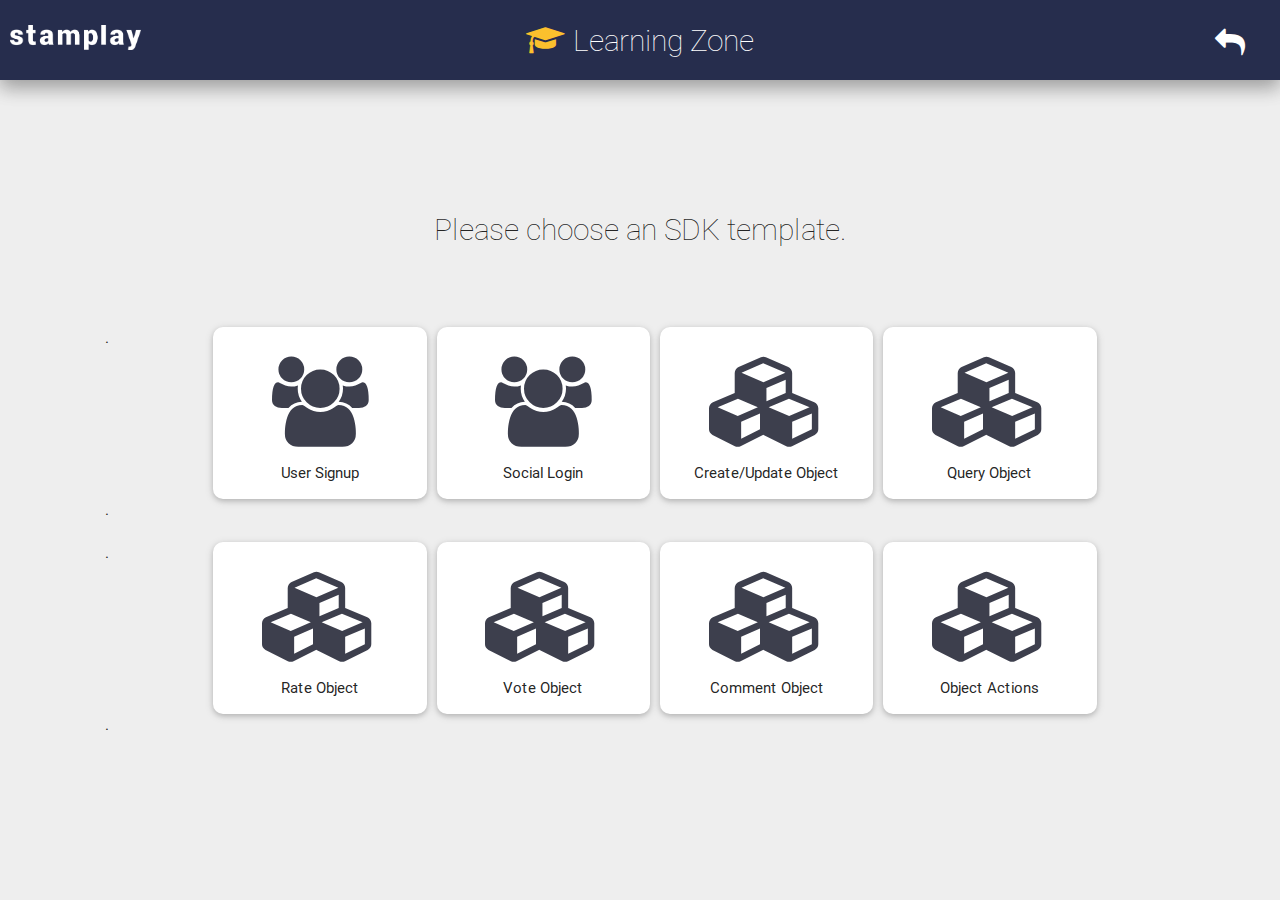
==== catelog.html @ 6105a3b7 "basic outline for catelog page complete" ====
<!DOCTYPE html>
<html>
<head>
  <title>Stamplay | LZ</title>
  <link rel="stylesheet" type="text/css" href="public/css/materialize.css">
  <link rel="stylesheet" type="text/css" href="public/css/main.css">
  <link rel="stylesheet" type="text/css" href="public/css/animate.css">
  <link rel="stylesheet" href="https://maxcdn.bootstrapcdn.com/font-awesome/4.4.0/css/font-awesome.min.css">
</head>
<body class="container-fluid">
<!--NAVBAR-->
  <nav>
    <div id="navbar" class="nav-wrapper z-depth-2">
      <a href="https://apiapp.stamplayapp.com/#/">
        <img id="wordLogo" src="public/images/logo_White.png"/>
      </a>
      <a id="lzHeader" class="brand-logo center hide-on-med-and-down">
        <i id="gradCap" class="fa fa-graduation-cap"> 
          <span id="lz">Learning Zone</span>
        </i>
      </a>
      <ul id="resourceMenu" class="right">
        <li>
          <a href="objects.html">
            <i id="backArrow" class="fa fa-reply"></i>
          </a>
        </li>
      </ul>
    </div>
  </nav>

<!--TEMPLATES-->
<div id="categoryRow" class="row center animated fadeIn">
    <br>
    <br>
    <br>
    <br>
    <br>
    <p id="questionHeader" class="center">Please choose an SDK template.</p>
    <br>
    <br>
    <div class="col s2">.</div>
    <div class="col s2 categorySelector z-depth-1 hoverable">
      <div class="categoryBtn">
        <a href="https://github.com/isaacg11/starterTemplate-User-signUp/zipball/master">
          <i class="fa fa-users large categoryIcons"></i>
        </a>
        <p>User Signup</p>
      </div>
    </div>
    <div class="col s2 categorySelector z-depth-1 hoverable">
      <div class="categoryBtn">
        <a href="https://github.com/isaacg11/starterTemplate-Social-Login/zipball/master">
          <i class="fa fa-users large categoryIcons"></i>
        </a>
        <p>Social Login</p>
      </div>
    </div>
    <div ng-click="goToEcommerce()" class="col s2 categorySelector z-depth-1 hoverable">
      <div class="categoryBtn">
        <a href="https://github.com/isaacg11/starterTemplate-Create-Update-Object/zipball/master">
          <i class="fa fa-cubes large categoryIcons"></i>
        </a>
        <p>Create/Update Object</p></div>
    </div>
    <div class="col s2 categorySelector z-depth-1 hoverable">
      <div class="categoryBtn">
        <a href="https://github.com/isaacg11/starterTemplate-Query-Object/zipball/master">
          <i class="fa fa-cubes large categoryIcons"></i>
        </a>
        <p>Query Object</p>
      </div>
    </div>
    <div class="col s2">.</div>
  </div>
  <div id="categoryRow" class="row center animated fadeIn">
    <div class="col s2">.</div>
    <div class="col s2 categorySelector z-depth-1 hoverable">
      <div class="categoryBtn">
        <a href="https://github.com/isaacg11/starterTemplate-Rate-Object/zipball/master">
          <i class="fa fa-cubes large categoryIcons"></i>
        </a>
        <p>Rate Object</p>
      </div>
    </div>
    <div class="col s2 categorySelector z-depth-1 hoverable">
      <div class="categoryBtn">
        <a href="https://github.com/isaacg11/starterTemplate-Vote-Object/zipball/master">
          <i class="fa fa-cubes large categoryIcons"></i>
        </a>
        <p>Vote Object</p>
      </div>
    </div>
    <div class="col s2 categorySelector z-depth-1 hoverable">
      <div class="categoryBtn">
        <a href="https://github.com/isaacg11/starterTemplate-Object-Comments/zipball/master">
          <i class="fa fa-cubes large categoryIcons"></i>
        </a>
        <p>Comment Object</p></div>
    </div>
    <div class="col s2 categorySelector z-depth-1 hoverable">
      <div class="categoryBtn">
        <a href="https://github.com/isaacg11/starterTemplate-Object-Actions/zipball/master">
          <i class="fa fa-cubes large categoryIcons"></i>
        </a>
        <p>Object Actions</p>
      </div>
    </div>
    <div class="col s2">.</div>
  </div>




 

<!--SDK-->
<script src="//drrjhlchpvi7e.cloudfront.net/libs/stamplay-js-sdk/1.3.0/stamplay.min.js"></script>
<script src="./bower_components/jquery/dist/jquery.js"></script>
<script src="./public/js/materialize.min.js"></script>
<script src="public/app.js"></script>
</body>
</html>
---- public/css/main.css ----
/*------------------------------------------------------------------------*/
/*SIGN UP CSS*/
/*------------------------------------------------------------------------*/
body, html {
	font-family: "Roboto";
	min-height: 100vh;
	min-width: 100vw;
	position: cover;
	background-color: #EEEEEE;
}
#navbar{
	background-color: #262D4D;
	height: 80px;
}
#logo{
  	padding: 10px;
    height: 70px;
	margin-top: 5px;
}
#wordLogo{
	padding: 10px;
    height: 45px;
	margin-top: 15px;
}
#lzHeader{
	margin-top: 8px;
	font-family: "Roboto";
	font-weight: lighter;
}
#gradCap{
	color: #FBC02D;
}
#lz{
	color: #FFFFFF;
	font-weight: lighter;
	font-family: "Roboto";	
}
#resourceMenu{
	margin-top: 10px;
	font-weight: lighter;
	font-family: "Roboto";
}
#catelogNav{
	padding-right: 50px;
	cursor: pointer;
}
#catelogNav:hover{
	padding-right: 50px;
	cursor: pointer;
	color: #FBC02D;
	background-color: #262D4D !important;
}
#navSelectUsers:hover{
	background-color: #262D4D !important;
	color: #FBC02D;
}
#objAPI{
	font-size: 20px;
}
#objSDK{
	font-size: 20px;
}
#userSDK{
	font-size: 20px;
}
.dropdownitem{
	background-color: #FBC02D;
}
#dropdownText1{
	color: #000000;
}
#dropdownText1:hover{
	color: #000000;
}
#dropdownText2{
	color: #000000;
}
#dropdownText3{
	color: #000000;
}
#objectNav{
	margin-right: 30px;
}
.divider{
	background-color: #000000;
}
#tabRow{
	margin-top: 0px;
}
.tabs{
	margin-top: 7px;
	min-width: 100vw;
}   
.tabs .tab a{
	color: #272D4E;
}
.tabs .tab a:hover{
	color: #272D4E;
    background-color: #FFFFE5;
    font-weight: bold;
}
.tab-row {
	padding:0 !important;
}
.indicator {
	background-color: #FBC02D !important;
}
.rsrcbtn{
	background-color: #FBC02D;
	color: #000;
	margin-top: 10px;
	margin-right: 10px;
}
.rsrcbtn:hover{
	background-color: #FBC02D;
	color: #000;
}
.moduleBackgroundUserEP{
	min-height: 100vh;
	background-color: #E4E4E4;
	background-size: cover;
	background-position: center center;
	border-radius: 6px;
	margin-top: 20px;
	margin-left: 20px;
	margin-right: 20px;
	padding-top: 10px; 
}
.moduleBackgroundUserFB{
	min-height: 100vh;
	background-color: #E4E4E4;
	background-size: cover;
	background-position: center center;
	border-radius: 6px;
	margin-top: 20px;
	margin-left: 20px;
	margin-right: 20px;
	padding-top: 10px; 
}
.chip{
	background-color: #d9d9d9;
}
.itemBorder{
	border-radius: 4px;
	border:4px solid;
	border-color: #EEEEEE;
	border-style:double;
}
.inputBoxLocal{
	background-color: #FFFFFF;
}
#btn{
	background-color: #7A7F99;
	font-family: "Roboto"; 
	width: 100%;
}
.inputBoxFB{
	cursor: pointer;
	background-color: #FFFFFF;
	padding-top: 20px;
	padding-bottom: 20px;
	padding-right: 20px;
	padding-left: 20px;
	margin-top: 5px;
}
#facebook{
	padding: 0px;
}
#viewHeaderEP{
	background-color:rgba(255, 255, 255, .75);
}
#viewHeaderFB{
	background-color:rgba(255, 255, 255, .75);
}
.outputHeader{
	color: #1E243E;
}
#userOutput{
	margin-top: 15px;
	margin-bottom: 5px;
}
#userOutputFB{
	margin-top: 15px;
	margin-bottom: 0px;
}
#userEPLeft{
	width: 30%;
	margin-left: 25px;
	padding-right: 5px
}
#userEPRight{
	width: 66%;
	padding-left: 0px;
}
#userFBLeft{
	width: 30%;
	margin-left: 25px;
	padding-right: 5px
}
#userFBRight{
	width: 66%;
	padding-left: 0px;
}
#createLeft{
	width: 30%;
	margin-left: 25px;
	padding-right: 5px;
}
#createRight{
	width: 66%;
	padding-left: 0px;
}
#updateLeft{
	width: 30%;
	margin-left: 25px;
	padding-right: 5px;

}
#updateRight{
	width: 66%;
	padding-left: 0px;
}
#queryLeft{
	width: 30%;
	margin-left: 25px;
	padding-right: 5px;
}
#queryRight{
	width: 66%;
	padding-left: 0px;
}
#rateLeft{
	width: 30%;
	margin-left: 25px;
	padding-right: 5px;
}
#rateRight{
	width: 66%;
	padding-left: 0px;
}
.data{
	color: #B0B2B5;
}
.fbprop{
	color: #415095;
}
#userOutputName{
	color: #415095;
}
#userOutputDate{
	color: #415095;
}
#userOutputEmail{
	color: #415095;
}
#userOutputID{
	color: #415095;
}
  /* label color */
.input-field label {
     color: #FBC02D;
}
   /* label focus color */
.input-field input[type=text]:focus + label {
     color: #FBC02D;
}
   /* label underline focus color */
.input-field input[type=text]:focus {
     border-bottom: 1px solid #FBC02D;
     box-shadow: 0 1px 0 0 #FBC02D;
}
   /* valid color */
.input-field input[type=text].valid {
     border-bottom: 1px solid #FBC02D;
     box-shadow: 0 1px 0 0 #FBC02D;
}
.tabs{
	margin-top: 17px;
	min-width: 100vw;
}   
.tabs .tab a{
	color: #272D4E;
	border-right: 1px solid #EEEEEE;
}
.tabs .tab a:hover{
	color: #272D4E;
}
.tab-row {
	padding:0 !important;
}
.indicator {
	background-color: #FBC02D !important;
}
#fbPhoto{
	border-radius: 50%;
	height: 100px;
	width: 100px;
	border:1px solid;
	border-color: #EEEEEE;
}
#switchViews{
	cursor: pointer;
}
.hidden{
	display: none;
}
#logoutBtnHidden{
	padding-bottom: 30px;
}
.codeContent{
	margin-top: 15px;
	overflow: auto;
	height: 100px;
	background-color: #FFFFFF;
	margin-bottom: 5px;
	padding-left: 10px;
	padding-right: 10px;
	padding-top: 5px;
	border-radius: 4px;
	border:7px solid;
	border-color: #EEEEEE;
	border-style:double;
}
#sourceCodeEP{
	overflow: auto;
	background-color: #FFFFE5;
	border-radius: 4px;
	margin-bottom: 5px;
	padding-left: 10px;
	padding-right: 10px;
	border-radius: 4px;
	border:7px solid;
	border-color: #EEEEEE;
	border-style:double;
	height: 44vh;
}
#sourceCodeFB{
	overflow: auto;
	background-color: #FFFFE5;
	border-radius: 4px;
	margin-bottom: 5px;
	padding-left: 10px;
	padding-right: 10px;
	border-radius: 4px;
	border:7px solid;
	border-color: #EEEEEE;
	border-style:double;
	height: 27vh;
}
#console{
	background-color: #FFFFFF;
	padding-left: 10px;
	padding-right: 5px;
	height: 205px;
	overflow: auto;
	border-radius: 4px;
	border:7px solid;
	border-color: #EEEEEE;
	border-style:double;
}
.github{
	color: #3D3F4D;
	cursor: pointer;
}
.github:hover{
	color: #FBC02D;
	cursor: pointer;
}
.youtube{
	color: #3D3F4D;
	cursor: pointer;
}
.youtube:hover{
	color: #FBC02D;
	cursor: pointer;
}
.blinking-cursor {
  font-weight: 100;
  font-size: 15px;
  color: #2E3D48;
  -webkit-animation: 1s blink step-end infinite;
  -moz-animation: 1s blink step-end infinite;
  -ms-animation: 1s blink step-end infinite;
  -o-animation: 1s blink step-end infinite;
  animation: 1s blink step-end infinite;
}

@keyframes "blink" {
  from, to {
    color: transparent;
  }
  50% {
    color: black;
  }
}

@-moz-keyframes blink {
  from, to {
    color: transparent;
  }
  50% {
    color: black;
  }
}

@-webkit-keyframes "blink" {
  from, to {
    color: transparent;
  }
  50% {
    color: black;
  }
}

@-ms-keyframes "blink" {
  from, to {
    color: transparent;
  }
  50% {
    color: black;
  }
}

@-o-keyframes "blink" {
  from, to {
    color: transparent;
  }
  50% {
    color: black;
  }
}

/*----------------------------------------------------------------------------*/
/*OBJECTS CSS*/
/*---------------------------------------------------------------------------*/
.moduleBackgroundObj{
	min-height: 100vh;
	background-color: #E4E4E4;
	background-size: cover;
	background-position: center center;
	border-radius: 6px;
	margin-top: 20px;
	margin-left: 20px;
	margin-right: 20px;
	padding-top: 10px; 
}
.chip{
	background-color: #d9d9d9;
}
.createSection{
	background-color: #FFFFFF;
}
#btn{
	background-color: #7A7F99;
	width: 100%;
}
.itemBorder{
	border-radius: 4px;
	border:4px solid;
	border-color: #EEEEEE;
	border-style:double;
}
#viewHeaderCreate{
	background-color:rgba(255, 255, 255, .75);
}
#viewHeaderUpdate{
	background-color:rgba(255, 255, 255, .75);
}
#viewHeaderQuery{
	background-color:rgba(255, 255, 255, .75);
}
#viewHeaderRate{
	background-color:rgba(255, 255, 255, .75);
}
#options{
	border-radius: 4px;
	border:4px solid;
	border-color: #EEEEEE;
	border-style:double;
}
.objectOutput{
	margin-top: 15px;
	margin-bottom: 5px;
}
#input{
	padding-left: 25px;
	padding-right: 25px;
}
.picker__date-display {
	background-color: #414b82;
}
.picker__weekday-display{
	background-color: #414b82;
}
.picker__day.picker__day--today {
	background-color: #414b82;
	color: #FFFFFF;
}
.picker__close, .picker__today {
	color: #000000;
}

.header{
	color: #0A0A0A;
}
.data{
	color: #B0B2B5;
}
.category{
	color: #B0B2B5;
}
.outputData{
	color: #414B82
}
.input-field label {
     color: #000;
}
.input-field input[type=text]:focus + label {
     color: #000;
}
.input-field input[type=text]:focus {
     border-bottom: 1px solid #FFD700;
     box-shadow: 0 1px 0 0 #FFD700;
}
#sourceCodeCreate{
	overflow: auto;
	background-color: #FFFFE5;
	margin-bottom: 5px;
	border-radius: 4px;
	border:7px solid;
	border-color: #EEEEEE;
	border-style:double;
	height: 79vh;
}
#sourceCodeUpdate{
	overflow: auto;
	background-color: #FFFFE5;
	border-radius: 4px;
	border:7px solid;
	border-color: #EEEEEE;
	border-style:double;
	height: 25vh;
}
#sourceCodeQuery{
	overflow: auto;
	background-color: #FFFFE5;
	border-radius: 4px;
	border:7px solid;
	border-color: #EEEEEE;
	border-style:double;
	height: 58vh;
	margin-bottom: 5px;
}
#sourceCodeRate{
	overflow: auto;
	background-color: #FFFFE5;
	border-radius: 4px;
	border:7px solid;
	border-color: #EEEEEE;
	border-style:double;
	height: 87vh;
	margin-bottom: 5px;
}
.outputData{
	color: #414B82
}
#bookImage{
	height: 100px;
	width: 100px;
}
#updateImage{
	height: 100px;
	width: 100px;
}
#restaurantImage{
	height: 150px;
	width: 250px;
}
#rateRestaurant{
	height: 150px;
	width: 250px;
}
.dropdown-content li > a, .dropdown-content li > span {
    font-size: 1.2rem;
    color: #414b82;
    display: block;
    padding: 1rem 1rem;
}
.queryheader{
	color: #414B82;
}

#queryResults{
	margin-top: 15px;
	margin-bottom: 5px;
}
.ptag{
	padding-top: 10px;
} 
#dropdown{
	width: 40%;
	background-color: #FFFFFF;
}
#voteSection{
	background-color: #FFFFFF;
	padding-bottom: 15px;
	padding-top: 5px;
	margin-bottom: 5px;
}
#ratingSection{
	background-color: #FFFFFF;
	padding-bottom: 15px;
	margin-bottom: 5px;
}
.thumbs{
	background-color: #7A7F99;
	width: 80%;
}
.thumbs:hover{
	background-color: #7A7F99;
	width: 80%;
}
[type="checkbox"]:checked + label:before {
	border-right: 2px solid #FBC02D; 
    border-bottom: 2px solid #FBC02D;
}
#footer{
	background-color: #E4E4E4;
	display: flex;
    min-height: 7vh;
    flex-direction: column;
}
/*----------------------------------------------------------------------------*/
/*CATELOG CSS*/
/*---------------------------------------------------------------------------*/

#backArrow{
	padding-right: 20px;
}
#backArrow:hover{
	padding-right: 20px;
	cursor: pointer;
	color: #FBC02D;
	background-color: #262D4D !important;
}
.categorySelector{
	margin-right: 10px;
	margin-left: 10px;
	border-radius: 10px;
	background-color: #fff;
}
#questionHeader{
	font-size: 30px;
	font-weight: lighter;
}
.categoryIcons{
	color: #3D3F4D;
}
.categoryBtn{
	padding-top: 30px;
	cursor: pointer;
}
.shrink{
	height: 0px;
}
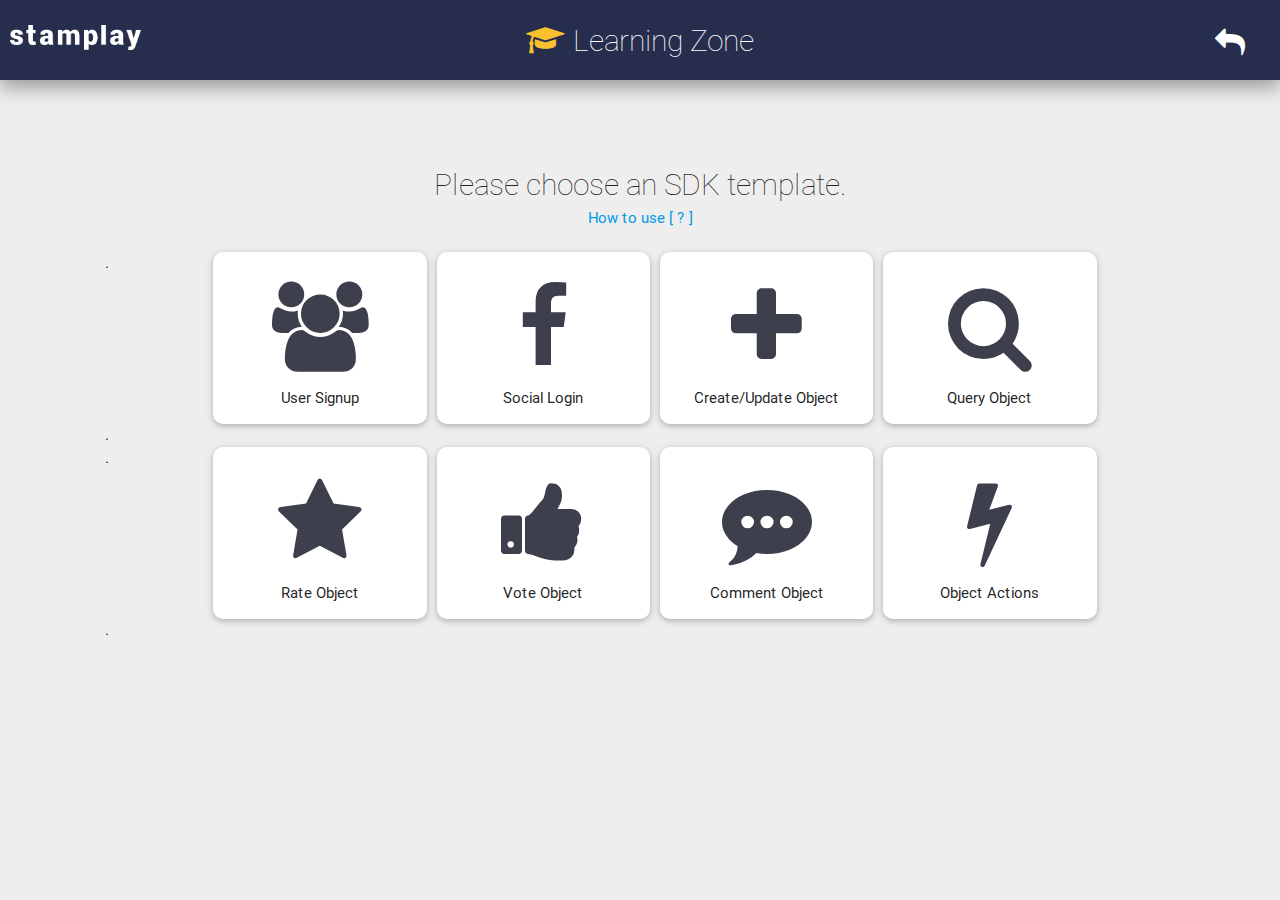
==== commit 8e908178: "catelog section complete" ====
--- a/catelog.html
+++ b/catelog.html
@@ -30,19 +30,18 @@
   </nav>
 
 <!--TEMPLATES-->
-<div id="categoryRow" class="row center animated fadeIn">
-    <br>
-    <br>
+<div class="row center animated fadeIn categoryRow">
     <br>
     <br>
     <br>
     <p id="questionHeader" class="center">Please choose an SDK template.</p>
+    <a class="modal-trigger" href="#modal1">How to use [ ? ]</a>
     <br>
     <br>
     <div class="col s2">.</div>
     <div class="col s2 categorySelector z-depth-1 hoverable">
       <div class="categoryBtn">
-        <a href="https://github.com/isaacg11/starterTemplate-User-signUp/zipball/master">
+        <a href="https://github.com/isaacg11/starterTemplate-User-signUp/zipball/master" onclick="zipDownloadUser()" id="userSignUp">
           <i class="fa fa-users large categoryIcons"></i>
         </a>
         <p>User Signup</p>
@@ -50,65 +49,92 @@
     </div>
     <div class="col s2 categorySelector z-depth-1 hoverable">
       <div class="categoryBtn">
-        <a href="https://github.com/isaacg11/starterTemplate-Social-Login/zipball/master">
-          <i class="fa fa-users large categoryIcons"></i>
+        <a href="https://github.com/isaacg11/starterTemplate-Social-Login/zipball/master" onclick="zipDownloadSocial()" id="socialLogin">
+          <i class="fa fa-facebook large categoryIcons"></i>
         </a>
         <p>Social Login</p>
       </div>
     </div>
-    <div ng-click="goToEcommerce()" class="col s2 categorySelector z-depth-1 hoverable">
+    <div class="col s2 categorySelector z-depth-1 hoverable">
       <div class="categoryBtn">
-        <a href="https://github.com/isaacg11/starterTemplate-Create-Update-Object/zipball/master">
-          <i class="fa fa-cubes large categoryIcons"></i>
+        <a href="https://github.com/isaacg11/starterTemplate-Create-Update-Object/zipball/master" onclick="zipDownloadCreateUpdate()" id="createUpdate">
+          <i class="fa fa-plus large categoryIcons"></i>
         </a>
         <p>Create/Update Object</p></div>
     </div>
     <div class="col s2 categorySelector z-depth-1 hoverable">
       <div class="categoryBtn">
-        <a href="https://github.com/isaacg11/starterTemplate-Query-Object/zipball/master">
-          <i class="fa fa-cubes large categoryIcons"></i>
+        <a href="https://github.com/isaacg11/starterTemplate-Query-Object/zipball/master" onclick="zipDownloadQuery()" id="queryObject">
+          <i class="fa fa-search large categoryIcons"></i>
         </a>
         <p>Query Object</p>
       </div>
     </div>
     <div class="col s2">.</div>
   </div>
-  <div id="categoryRow" class="row center animated fadeIn">
+  <div class="row center animated fadeIn">
     <div class="col s2">.</div>
     <div class="col s2 categorySelector z-depth-1 hoverable">
       <div class="categoryBtn">
-        <a href="https://github.com/isaacg11/starterTemplate-Rate-Object/zipball/master">
-          <i class="fa fa-cubes large categoryIcons"></i>
+        <a href="https://github.com/isaacg11/starterTemplate-Rate-Object/zipball/master" onclick="zipDownloadRate()" id="rateObject">
+          <i class="fa fa-star large categoryIcons"></i>
         </a>
         <p>Rate Object</p>
       </div>
     </div>
     <div class="col s2 categorySelector z-depth-1 hoverable">
       <div class="categoryBtn">
-        <a href="https://github.com/isaacg11/starterTemplate-Vote-Object/zipball/master">
-          <i class="fa fa-cubes large categoryIcons"></i>
+        <a href="https://github.com/isaacg11/starterTemplate-Vote-Object/zipball/master" onclick="zipDownloadVote()" id="voteObject">
+          <i class="fa fa-thumbs-up large categoryIcons"></i>
         </a>
         <p>Vote Object</p>
       </div>
     </div>
     <div class="col s2 categorySelector z-depth-1 hoverable">
       <div class="categoryBtn">
-        <a href="https://github.com/isaacg11/starterTemplate-Object-Comments/zipball/master">
-          <i class="fa fa-cubes large categoryIcons"></i>
+        <a href="https://github.com/isaacg11/starterTemplate-Object-Comments/zipball/master" onclick="zipDownloadComment()" id="objectComment">
+          <i class="fa fa-commenting large categoryIcons"></i>
         </a>
         <p>Comment Object</p></div>
     </div>
     <div class="col s2 categorySelector z-depth-1 hoverable">
       <div class="categoryBtn">
-        <a href="https://github.com/isaacg11/starterTemplate-Object-Actions/zipball/master">
-          <i class="fa fa-cubes large categoryIcons"></i>
+        <a href="https://github.com/isaacg11/starterTemplate-Object-Actions/zipball/master" onclick="zipDownloadActions()" id="objectActions">
+          <i class="fa fa-bolt large categoryIcons"></i>
         </a>
         <p>Object Actions</p>
       </div>
     </div>
     <div class="col s2">.</div>
   </div>
-
+<!--MODAL-->
+  <div id="modal1" class="modal">
+    <div class="modal-content">
+      <h4 class="center">How to use a template</h4>
+      <p>Once the zip file is installed, follow these steps:</p>
+      <p>1) <u>Initialize the front-end of your app with Stamplay</u></p>
+      <ul>
+        <li>- Go to your command line and enter <b>stamplay init</b></li>
+        <li>- When prompted, enter your <b>appID & API Key</b></li>
+      </ul>
+      <p>2) <u>Initialize the SDK library in your app</u></p>
+      <ul>
+        <li>- In your Javascript file, enter the initialization script at the top of the file <b>Stamplay.init('yourAppId');</b></li>
+      </ul>
+      <p>3) <u>Configure to your app</u></p>
+      <ul>
+        <li>- Change model parameters <b>new Stamplay.Cobject('yourObjectModel').model</b>
+        </li>
+        <li>- Change collection parameters <b>new Stamplay.Cobject('yourObjectModel').collection</b>
+        </li>
+        <li>- Change id parameters <b>fetch('yourObjectId')</b>
+        </li>
+      </ul>
+    </div>
+    <div class="modal-footer">
+      <a href="#!" class=" modal-action modal-close waves-effect waves-green btn-flat">Close</a>
+    </div>
+  </div>
 
 
 
--- a/public/css/main.css
+++ b/public/css/main.css
@@ -643,6 +643,9 @@
 	color: #FBC02D;
 	background-color: #262D4D !important;
 }
+.categoryRow{
+	margin-bottom: 0px;
+}
 .categorySelector{
 	margin-right: 10px;
 	margin-left: 10px;
@@ -652,6 +655,7 @@
 #questionHeader{
 	font-size: 30px;
 	font-weight: lighter;
+	margin-bottom: 0px;
 }
 .categoryIcons{
 	color: #3D3F4D;
@@ -660,6 +664,7 @@
 	padding-top: 30px;
 	cursor: pointer;
 }
-.shrink{
-	height: 0px;
+.modal{
+	width: 45%;
+	border-radius: 4px;
 }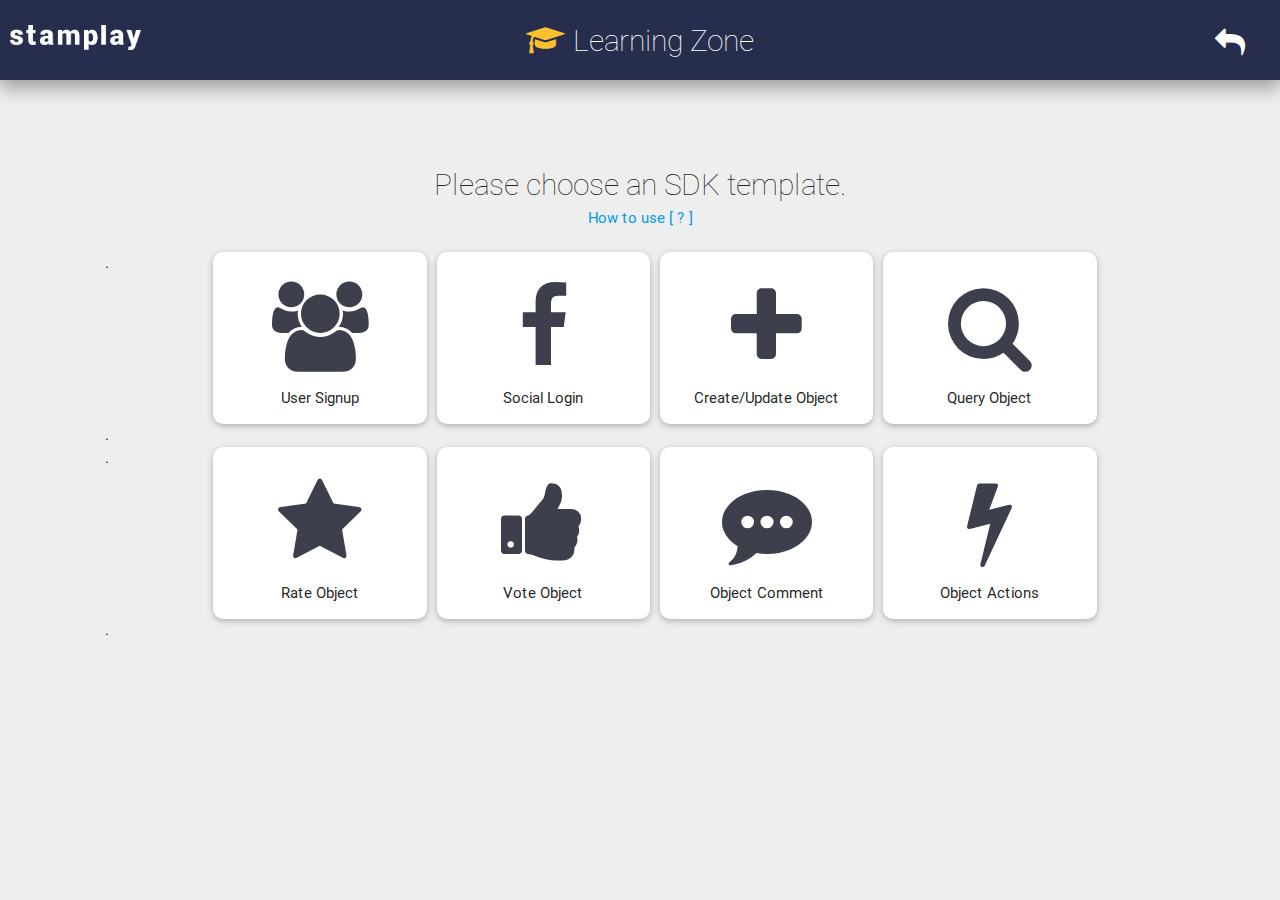
==== commit ca1a0f54: "final changes to basic prototype complete" ====
--- a/catelog.html
+++ b/catelog.html
@@ -95,7 +95,7 @@
         <a href="https://github.com/isaacg11/starterTemplate-Object-Comments/zipball/master" onclick="zipDownloadComment()" id="objectComment">
           <i class="fa fa-commenting large categoryIcons"></i>
         </a>
-        <p>Comment Object</p></div>
+        <p>Object Comment</p></div>
     </div>
     <div class="col s2 categorySelector z-depth-1 hoverable">
       <div class="categoryBtn">
@@ -111,6 +111,7 @@
   <div id="modal1" class="modal">
     <div class="modal-content">
       <h4 class="center">How to use a template</h4>
+      <br>
       <p>Once the zip file is installed, follow these steps:</p>
       <p>1) <u>Initialize the front-end of your app with Stamplay</u></p>
       <ul>
--- a/public/css/main.css
+++ b/public/css/main.css
@@ -345,7 +345,7 @@
 	border:7px solid;
 	border-color: #EEEEEE;
 	border-style:double;
-	height: 27vh;
+	height: 26vh;
 }
 #console{
 	background-color: #FFFFFF;
@@ -530,7 +530,7 @@
 	border:7px solid;
 	border-color: #EEEEEE;
 	border-style:double;
-	height: 79vh;
+	height: 81vh;
 }
 #sourceCodeUpdate{
 	overflow: auto;
@@ -539,7 +539,8 @@
 	border:7px solid;
 	border-color: #EEEEEE;
 	border-style:double;
-	height: 25vh;
+	height: 60vh;
+	margin-bottom: 5px;
 }
 #sourceCodeQuery{
 	overflow: auto;
@@ -548,7 +549,7 @@
 	border:7px solid;
 	border-color: #EEEEEE;
 	border-style:double;
-	height: 58vh;
+	height: 59vh;
 	margin-bottom: 5px;
 }
 #sourceCodeRate{
@@ -558,7 +559,7 @@
 	border:7px solid;
 	border-color: #EEEEEE;
 	border-style:double;
-	height: 87vh;
+	height: 91vh;
 	margin-bottom: 5px;
 }
 .outputData{
@@ -571,14 +572,26 @@
 #updateImage{
 	height: 100px;
 	width: 100px;
+	border-radius: 4px;
+	border:7px solid;
+	border-color: #EEEEEE;
+	border-style:double;
 }
 #restaurantImage{
 	height: 150px;
 	width: 250px;
+	border-radius: 4px;
+	border:7px solid;
+	border-color: #EEEEEE;
+	border-style:double;
 }
 #rateRestaurant{
 	height: 150px;
 	width: 250px;
+	border-radius: 4px;
+	border:7px solid;
+	border-color: #EEEEEE;
+	border-style:double;
 }
 .dropdown-content li > a, .dropdown-content li > span {
     font-size: 1.2rem;
@@ -665,6 +678,6 @@
 	cursor: pointer;
 }
 .modal{
-	width: 45%;
+	width: 50%;
 	border-radius: 4px;
 }